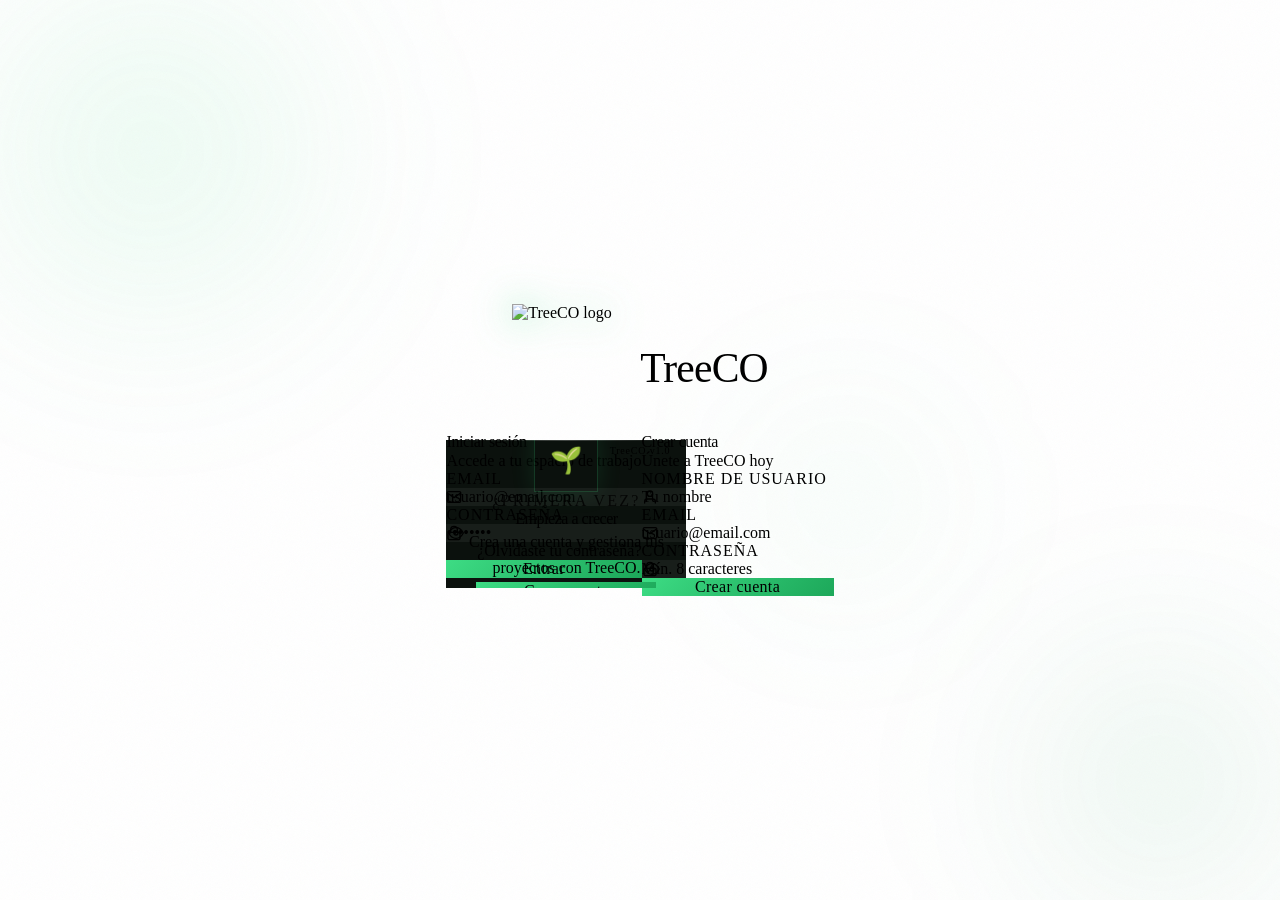
==== frontend/dashboard.html @ 37a0f208 "Refactor sidebar to barra-superior in calendar and dashboard HTML files; update corresponding CSS st" ====
<!DOCTYPE html>
<html lang="es">

<head>
	<meta charset="UTF-8" />
	<meta name="viewport" content="width=device-width, initial-scale=1.0" />

	<title>TreeCO - Dashboard</title>
	<!-- Favicon -->
	<link rel="icon" type="image/png" href="assets/img/favicon/TreeCO.svg" />
	<link rel="apple-touch-icon" href="assets/img/favicon/TreeCO.svg" />

	<!-- Styles -->
	<link rel="stylesheet" href="css/root.css" />
	<link rel="stylesheet" href="css/dashboard.css" />

	<!-- Logout -->
	<script>
		(function () {
			if (!sessionStorage.getItem('treeco_user')) {
				window.location.replace('index.html');
			}
		})();
	</script>
</head>

<body>
	<!-- ── Barra lateral izquierda ─────────────────────── -->
	<div class="barra-superior">
		<!-- Logo -->
		<a class="logo" href="dashboard.html">
			<img src="assets/img/favicon/TreeCO.svg" alt="TreeCO logo" class="logo-imagen" width="40" height="40"
				draggable="false" />
			<span class="logo-nombre">Tree<span>CO</span></span>
		</a>

		<nav class="navegador">
			<a class="enlace-activo" href="dashboard.html"><span class="icono">⬡</span> Dashboard</a>
			<a class="enlace" href=""><span class="icono">⚐</span> Proyectos</a>
			<a class="enlace" href=""><span class="icono">✓</span> Tareas</a>
			<a class="enlace" href="calendar.html"><span class="icono">◷</span> Calendario</a>
		</nav>

		<!-- Usuario -->
		<a class="usuario" href="">
			<div class="usuario-avatar">
				<img src="" alt="img-usuario" />
				<span class="usuario-status"></span>
			</div>
			<div class="nombre-usuario">
				<h3>Nombre</h3>
				<h4>Rol</h4>
			</div>
		</a>
	</div>
	<script>
		function logout() {
			sessionStorage.removeItem('treeco_user');
			window.location.replace('index.html');
		}
	</script>
</body>

</html>
---- frontend/css/dashboard.css ----
@import url("root.css");

/* ── Base ───────────────────────────── */
*,
*::before,
*::after {
  box-sizing: border-box;
  margin: 0;
  padding: 0;
}

html {
  font-size: 16px;
  -webkit-font-smoothing: antialiased;
  -moz-osx-font-smoothing: grayscale;
}

body {
  font-family: var(--font-sans);
  background:
    radial-gradient(ellipse 80% 60% at 20% 80%, rgba(20, 60, 35, 0.55) 0%, transparent 60%),
    radial-gradient(ellipse 60% 50% at 80% 20%, rgba(15, 45, 28, 0.45) 0%, transparent 60%),
    radial-gradient(ellipse 100% 80% at 50% 50%, rgba(8, 20, 12, 0.8) 0%, transparent 70%),
    var(--color-bg-deep);
  color: var(--color-text-primary);
  min-height: 100vh;
  overflow: hidden;
  display: flex;
  align-items: center;
  justify-content: center;
  position: relative;
}

/* ── Barra lateral izquierda ───────────────────────────── */
.barra-superior {
  width: 100vw;
  display: flex;
  position: absolute;
  top: 0;
  padding: var(--space-5) var(--space-6);
  justify-content: space-between;
  align-items: center;

  /* Sutil separador inferior */
  border-bottom: 1px solid var(--color-glass-border);
  backdrop-filter: var(--blur-sm);
  -webkit-backdrop-filter: var(--blur-sm);
  background: linear-gradient(
    to bottom,
    rgba(5, 10, 8, 0.6) 0%,
    transparent 100%
  );
}

/* ── Logo ──────────────────────────── */
.barra-superior .logo {
  display: flex;
  align-items: center;
  gap: var(--space-2);
  text-decoration: none;
  transition: opacity var(--duration-fast) var(--ease-smooth);
}

.barra-superior .logo:hover {
  opacity: 0.8;
}

.barra-superior .logo .logo-imagen {
  width: 32px;
  height: 32px;
  object-fit: contain;
  flex-shrink: 0;
}

.barra-superior .logo .logo-nombre {
  font-size: 1.55rem;
  font-weight: var(--weight-bold);
  letter-spacing: -0.03em;
  color: var(--color-text-primary);
  font-family: var(--font-sans);
  line-height: 1;
}

.barra-superior .logo .logo-nombre span {
  color: var(--color-text-accent);
}

/* ── Nav ───────────────────────────── */
.barra-superior .navegador {
  display: flex;
  align-items: center;
  gap: var(--space-2);
}

.barra-superior nav .enlace,
.barra-superior nav .enlace-activo {
  display: flex;
  align-items: center;
  gap: var(--space-2);
  color: var(--color-text-secondary);
  text-decoration: none;
  font-size: var(--text-sm);
  font-weight: var(--weight-medium);
  padding: 0.5rem 0.85rem;
  border-radius: var(--radius-md);
  border: 1px solid transparent;
  transition:
    color var(--duration-fast) var(--ease-smooth),
    background var(--duration-fast) var(--ease-smooth),
    border-color var(--duration-fast) var(--ease-smooth);
  white-space: nowrap;
}

.barra-superior nav .enlace .icono,
.barra-superior nav .enlace-activo .icono {
  font-size: 0.8rem;
  opacity: 0.7;
  flex-shrink: 0;
}

.barra-superior nav .enlace:hover {
  color: var(--color-text-primary);
  background: var(--color-glass-white);
  border-color: var(--color-glass-border);
}

.barra-superior nav .enlace-activo {
  color: var(--color-text-accent);
  background: var(--color-green-faint);
  border-color: var(--color-glass-border);
}

/* ── Usuario ───────────────────────── */
.barra-superior .usuario {
  display: flex;
  align-items: center;
  gap: var(--space-3);
  text-decoration: none;
  padding: var(--space-2) var(--space-3);
  border-radius: var(--radius-lg);
  border: 1px solid transparent;
  transition:
    background var(--duration-fast) var(--ease-smooth),
    border-color var(--duration-fast) var(--ease-smooth);
}

.barra-superior .usuario:hover {
  background: var(--color-glass-white);
  border-color: var(--color-glass-border);
}

/* Avatar con indicador de estado */
.usuario-avatar {
  position: relative;
  flex-shrink: 0;
}

.usuario-avatar img {
  width: 34px;
  height: 34px;
  border-radius: var(--radius-full);
  object-fit: cover;
  display: block;
  background: var(--color-glass-white-md);
  border: 1.5px solid var(--color-glass-border);
}

/* Punto verde de "activo" */
.usuario-status {
  position: absolute;
  bottom: 1px;
  right: 1px;
  width: 8px;
  height: 8px;
  border-radius: var(--radius-full);
  background: var(--color-green-primary);
  border: 1.5px solid var(--color-bg-deep);
  box-shadow: 0 0 6px rgba(61, 220, 132, 0.5);
}

.nombre-usuario {
  display: flex;
  flex-direction: column;
  gap: 1px;
}

.nombre-usuario h3 {
  font-size: var(--text-sm);
  font-weight: var(--weight-semi);
  color: var(--color-text-primary);
  line-height: 1.2;
}

.nombre-usuario h4 {
  font-size: var(--text-xs);
  font-weight: var(--weight-regular);
  color: var(--color-text-secondary);
  line-height: 1.2;
}
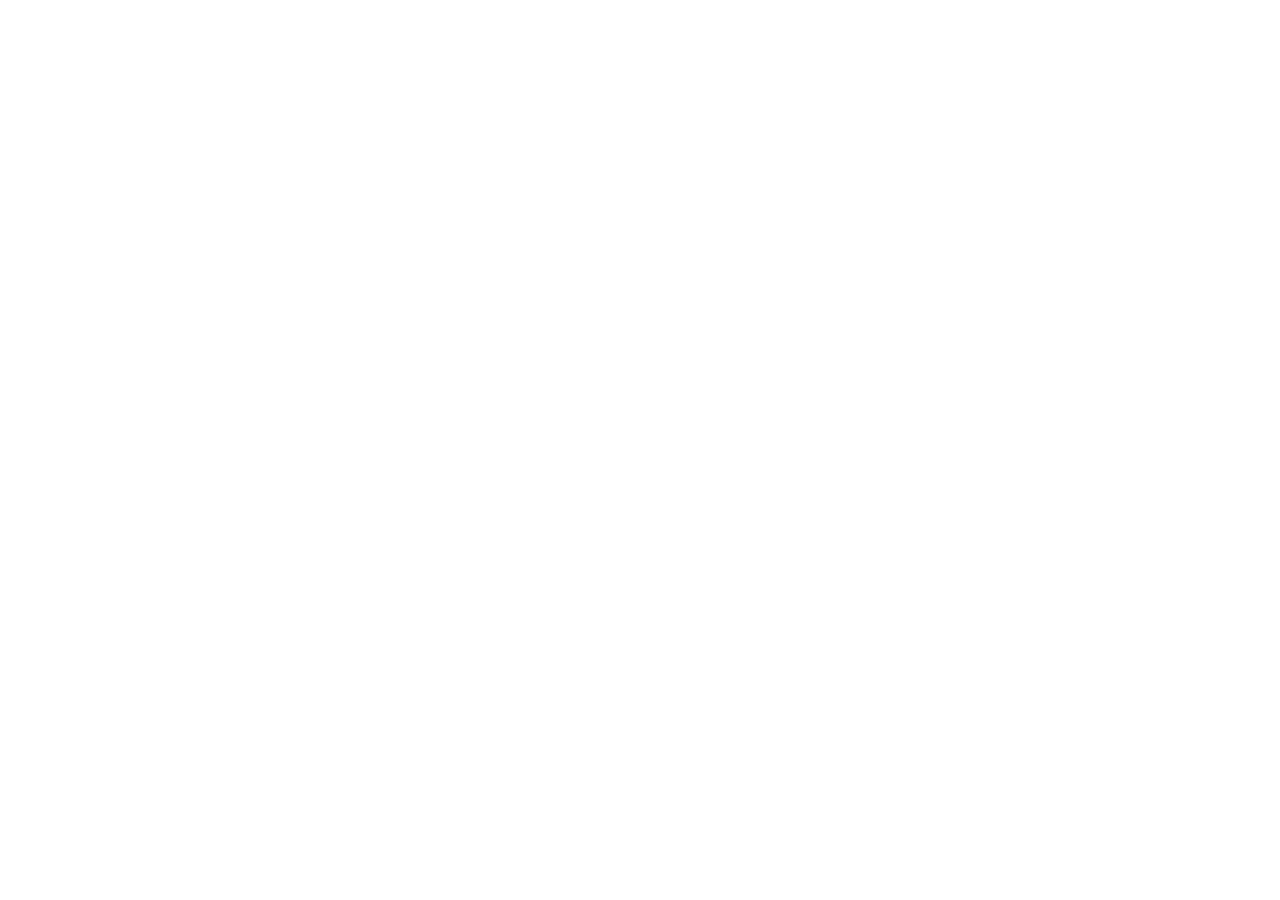
==== commit 8963b204: "update dashboard.html" ====
--- a/frontend/dashboard.html
+++ b/frontend/dashboard.html
@@ -2,63 +2,36 @@
 <html lang="es">
 
 <head>
-	<meta charset="UTF-8" />
-	<meta name="viewport" content="width=device-width, initial-scale=1.0" />
+    <meta charset="UTF-8" />
+    <meta name="viewport" content="width=device-width, initial-scale=1.0" />
 
-	<title>TreeCO - Dashboard</title>
-	<!-- Favicon -->
-	<link rel="icon" type="image/png" href="assets/img/favicon/TreeCO.svg" />
-	<link rel="apple-touch-icon" href="assets/img/favicon/TreeCO.svg" />
+    <title>TreeCO — Dashboard</title>
+    <!-- Favicon -->
+    <link rel="icon" type="image/png" href="./assets/img/favicon/TreeCO.svg" />
+    <link rel="apple-touch-icon" href="./assets/img/favicon/TreeCO.svg" />
 
-	<!-- Styles -->
-	<link rel="stylesheet" href="css/root.css" />
-	<link rel="stylesheet" href="css/dashboard.css" />
+    <!-- Styles -->
+    <link rel="stylesheet" href="./styles/core/root.css" />
+    <link rel="stylesheet" href="./styles/core/base.css" />
+    <link rel="stylesheet" href="./styles/pages/dashboard.css" />
+    <link rel="stylesheet" href="./components/header/header.css" />
 
-	<!-- Logout -->
-	<script>
-		(function () {
-			if (!sessionStorage.getItem('treeco_user')) {
-				window.location.replace('index.html');
-			}
-		})();
-	</script>
+    
 </head>
 
 <body>
-	<!-- ── Barra lateral izquierda ─────────────────────── -->
-	<div class="barra-superior">
-		<!-- Logo -->
-		<a class="logo" href="dashboard.html">
-			<img src="assets/img/favicon/TreeCO.svg" alt="TreeCO logo" class="logo-imagen" width="40" height="40"
-				draggable="false" />
-			<span class="logo-nombre">Tree<span>CO</span></span>
-		</a>
+    <header-component></header-component>
+    <main>
+        <div class="tasks" id="tasks-container">
 
-		<nav class="navegador">
-			<a class="enlace-activo" href="dashboard.html"><span class="icono">⬡</span> Dashboard</a>
-			<a class="enlace" href=""><span class="icono">⚐</span> Proyectos</a>
-			<a class="enlace" href=""><span class="icono">✓</span> Tareas</a>
-			<a class="enlace" href="calendar.html"><span class="icono">◷</span> Calendario</a>
-		</nav>
+        </div>
 
-		<!-- Usuario -->
-		<a class="usuario" href="">
-			<div class="usuario-avatar">
-				<img src="" alt="img-usuario" />
-				<span class="usuario-status"></span>
-			</div>
-			<div class="nombre-usuario">
-				<h3>Nombre</h3>
-				<h4>Rol</h4>
-			</div>
-		</a>
-	</div>
-	<script>
-		function logout() {
-			sessionStorage.removeItem('treeco_user');
-			window.location.replace('index.html');
-		}
-	</script>
+    </main>
+    <script src="./components/header/header-component.js" defer></script>
+    <script type="module" src="./scripts/pages/dashboard.js"></script>
+    <script>
+        loadComponent("header", "./components/header/header.html")
+    </script>
 </body>
 
 </html>
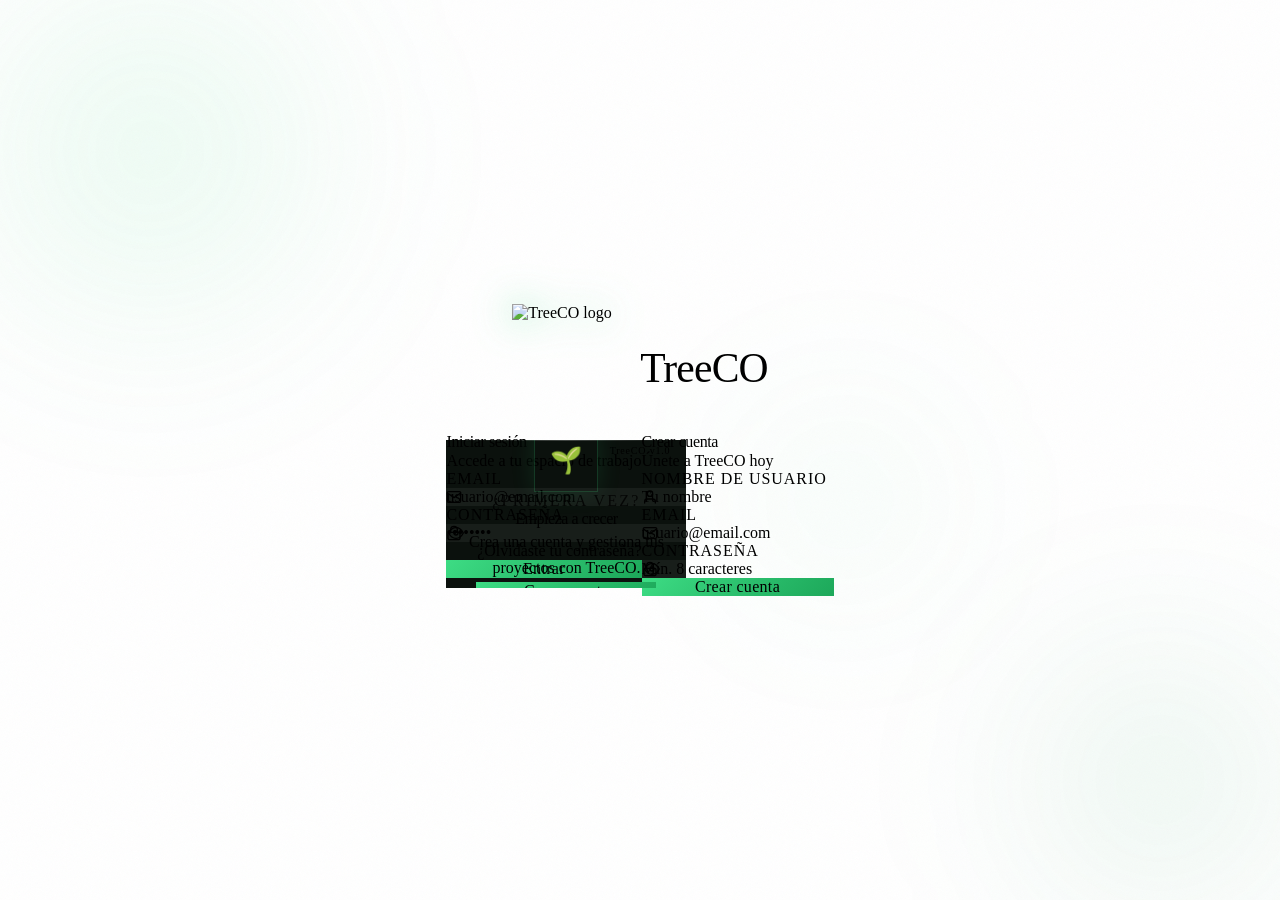
==== commit 0af42a63: "Refactor dashboard page and API integration - Updated dashboard.html to replace the tasks container " ====
--- a/frontend/dashboard.html
+++ b/frontend/dashboard.html
@@ -16,22 +16,17 @@
     <link rel="stylesheet" href="./styles/pages/dashboard.css" />
     <link rel="stylesheet" href="./components/header/header.css" />
 
-    
+
 </head>
 
 <body>
     <header-component></header-component>
     <main>
-        <div class="tasks" id="tasks-container">
-
-        </div>
+        <div class="tasks" id="list-tasks"></div>
 
     </main>
     <script src="./components/header/header-component.js" defer></script>
     <script type="module" src="./scripts/pages/dashboard.js"></script>
-    <script>
-        loadComponent("header", "./components/header/header.html")
-    </script>
 </body>
 
 </html>
--- a/frontend/styles/core/root.css
+++ b/frontend/styles/core/root.css
@@ -0,0 +1,113 @@
+/* ═══════════════════════════════════════════════
+   TREECO — Design Tokens & CSS Variables
+   ═══════════════════════════════════════════════ */
+
+@import url("https://fonts.googleapis.com/css2?family=Sora:wght@300;400;500;600;700&family=DM+Mono:wght@300;400;500&display=swap");
+
+:root {
+  /* ── Paleta base ───────────────────────────── */
+
+  --color-bg-deep: #050a08;
+  --color-bg-mid: #0a110d;
+  --color-bg-surface: #0d1610;
+
+  --color-glass-white: rgba(255, 255, 255, 0.06);
+  --color-glass-white-md: rgba(255, 255, 255, 0.1);
+  --color-glass-white-lg: rgba(255, 255, 255, 0.15);
+  --color-glass-border: rgba(255, 255, 255, 0.12);
+  --color-glass-border-hover: rgba(255, 255, 255, 0.22);
+
+  --color-green-primary: #3ddc84;
+  --color-green-glow: rgba(61, 220, 132, 0.18);
+  --color-green-glow-lg: rgba(61, 220, 132, 0.08);
+  --color-green-dim: rgba(61, 220, 132, 0.6);
+  --color-green-faint: rgba(61, 220, 132, 0.12);
+
+  --color-text-primary: rgba(255, 255, 255, 0.92);
+  --color-text-secondary: rgba(255, 255, 255, 0.5);
+  --color-text-muted: rgba(255, 255, 255, 0.28);
+  --color-text-accent: #3ddc84;
+
+  --color-error: rgba(255, 80, 80, 0.85);
+  --color-error-bg: rgba(255, 80, 80, 0.08);
+  
+  --color-red-faint: rgba(220, 61, 61, 0.12);
+  --color-text-accent-red: #dc3d3d;
+  --color-red-primary: #dc3d3d;
+
+  /* ── Tipografía ─────────────────────────────── */
+  --font-sans: "Sora", sans-serif;
+  --font-mono: "DM Mono", monospace;
+
+  --text-xs: 0.72rem;
+  --text-sm: 0.85rem;
+  --text-base: 1rem;
+  --text-lg: 1.18rem;
+  --text-xl: 1.4rem;
+  --text-2xl: 1.75rem;
+  --text-3xl: 2.2rem;
+  --text-4xl: 2.8rem;
+
+  --weight-light: 300;
+  --weight-regular: 400;
+  --weight-medium: 500;
+  --weight-semi: 600;
+  --weight-bold: 700;
+
+  /* ── Espaciado ──────────────────────────────── */
+  --space-1: 0.25rem;
+  --space-2: 0.5rem;
+  --space-3: 0.75rem;
+  --space-4: 1rem;
+  --space-5: 1.25rem;
+  --space-6: 1.5rem;
+  --space-8: 2rem;
+  --space-10: 2.5rem;
+  --space-12: 3rem;
+  --space-16: 4rem;
+  --space-20: 5rem;
+
+  /* ── Radios ─────────────────────────────────── */
+  --radius-sm: 6px;
+  --radius-md: 12px;
+  --radius-lg: 20px;
+  --radius-xl: 28px;
+  --radius-2xl: 40px;
+  --radius-full: 9999px;
+
+  /* ── Sombras ────────────────────────────────── */
+  --shadow-glass: 0 8px 32px rgba(0, 0, 0, 0.45), 0 2px 8px rgba(0, 0, 0, 0.3);
+  --shadow-glass-hover: 0 16px 48px rgba(0, 0, 0, 0.55), 0 4px 16px rgba(0, 0, 0, 0.4);
+  --shadow-glow-green: 0 0 40px rgba(61, 220, 132, 0.15), 0 0 80px rgba(61, 220, 132, 0.06);
+  --shadow-inset: inset 0 1px 0 rgba(255, 255, 255, 0.08);
+  --shadow-inset-dark: inset 0 2px 8px rgba(0, 0, 0, 0.3);
+  --shadow-btn: 0 4px 20px rgba(61, 220, 132, 0.3), 0 1px 4px rgba(0, 0, 0, 0.4);
+  --shadow-btn-hover: 0 6px 28px rgba(61, 220, 132, 0.45), 0 2px 8px rgba(0, 0, 0, 0.5);
+
+  /* ── Backdrop ───────────────────────────────── */
+  --blur-sm: blur(8px);
+  --blur-md: blur(16px);
+  --blur-lg: blur(28px);
+  --blur-xl: blur(48px);
+
+  /* ── Transiciones ───────────────────────────── */
+  --ease-glass: cubic-bezier(0.23, 1, 0.32, 1);
+  --ease-bounce: cubic-bezier(0.34, 1.56, 0.64, 1);
+  --ease-smooth: cubic-bezier(0.4, 0, 0.2, 1);
+  --duration-fast: 180ms;
+  --duration-base: 300ms;
+  --duration-slow: 500ms;
+  --duration-slide: 700ms;
+
+  /* ── Z-index ────────────────────────────────── */
+  --z-bg: 0;
+  --z-orbs: 1;
+  --z-card: 10;
+  --z-overlay: 20;
+  --z-tooltip: 30;
+
+  /* ── Tamaño del card principal ──────────────── */
+  --card-width: 920px;
+  --card-height: 580px;
+  --panel-width: 50%;
+}
--- a/frontend/styles/pages/dashboard.css
+++ b/frontend/styles/pages/dashboard.css
@@ -0,0 +1,306 @@
+@import url("root.css");
+
+/* ── Main ───────────────────────────── */
+main {
+  width: 100%;
+  display: flex;
+  justify-content: center;
+  align-items: flex-start;
+  padding: var(--space-10) var(--space-6);
+  margin-top: var(--space-8);
+  font-family: var(--font-sans);
+  position: relative;
+  z-index: var(--z-card);
+}
+
+/* ── Lista de tareas ───────────────────────────── */
+.tasks {
+  width: 920px;
+  max-height: 72vh;
+  display: flex;
+  flex-direction: column;
+  gap: var(--space-4);
+  padding: var(--space-5);
+  overflow-y: auto;
+  overflow-x: hidden;
+}
+
+/* ── Tarea ───────────────────────────── */
+.task {
+  display: flex;
+  flex-direction: column;
+  gap: var(--space-3);
+  padding: var(--space-5);
+
+  background: linear-gradient(180deg, rgba(255, 255, 255, 0.045), rgba(255, 255, 255, 0.02)), linear-gradient(90deg, rgba(61, 220, 132, 0.04), transparent 35%);
+  border: 1px solid var(--color-glass-border);
+  border-radius: var(--radius-lg);
+  box-shadow: var(--shadow-inset-dark);
+  transition:
+    transform var(--duration-fast) var(--ease-smooth),
+    border-color var(--duration-fast) var(--ease-smooth);
+}
+
+.task:hover {
+  transform: translateY(-3px);
+  border-color: var(--color-glass-border-hover);
+}
+
+/* --- Parte superior de las tareas --- */
+.task-header {
+  display: flex;
+  justify-content: space-between;
+  align-items: center;
+  gap: var(--space-4);
+}
+
+/* Titulo Tarea */
+.task-title {
+  margin: 0;
+  color: var(--color-text-primary);
+  font-size: var(--text-lg);
+  font-weight: var(--weight-bold);
+  line-height: 1.3;
+  letter-spacing: 0.01em;
+  text-transform: uppercase;
+  max-width: 75%;
+}
+
+/* Titulo Proyecto */
+.task-project-title {
+  margin: 0;
+  color: var(--color-text-accent);
+  font-size: var(--text-sm);
+  font-weight: var(--weight-semi);
+  letter-spacing: 0.01em;
+}
+
+/* Descripción Tarea */
+.task-description {
+  margin: 0;
+  color: var(--color-text-secondary);
+  font-size: var(--text-sm);
+  line-height: 1.65;
+  max-width: 95%;
+}
+
+/* --- Parte inferior de las tareas --- */
+.task-footer {
+  display: flex;
+  justify-content: space-between;
+  align-items: center;
+  gap: var(--space-3);
+  flex-wrap: wrap;
+  margin-top: var(--space-2);
+}
+
+.task-state,
+.task-deadline,
+.task-remainingTime {
+  display: flex;
+  align-items: center;
+  justify-content: center;
+  min-height: 36px;
+  padding: 0.55rem 0.9rem;
+  border-radius: var(--radius-full);
+  font-size: var(--text-xs);
+  font-weight: var(--weight-bold);
+  letter-spacing: 0.04em;
+  text-transform: uppercase;
+  border: 1px solid transparent;
+  box-shadow: inset 0 0 0 1px rgba(61, 220, 132, 0.04);
+  color: var(--color-text-primary);
+  background: rgba(255, 255, 255, 0.07);
+  border-color: rgba(255, 255, 255, 0.08);
+  white-space: nowrap;
+}
+
+.remainingTimeGood {
+  background-color: var(--color-green-faint);
+  border-color: var(--color-green-primary);
+  color: var(--color-text-accent);
+}
+
+.remainingTimeBad {
+  background-color: var(--color-red-faint);
+  border-color: var(--color-red-primary);
+  color: var(--color-text-accent-red);
+}
+
+.task-priority {
+  display: flex;
+  align-items: center;
+  justify-content: center;
+  min-height: 36px;
+  padding: 0.55rem 0.9rem;
+  border-radius: var(--radius-full);
+  font-size: var(--text-xs);
+  font-weight: var(--weight-bold);
+  letter-spacing: 0.04em;
+  text-transform: uppercase;
+  border: 1px solid transparent;
+  white-space: nowrap;
+}
+
+.priority-high {
+  color: #ff8f8f;
+  border-color: rgba(255, 80, 80, 0.45);
+  background: rgba(255, 80, 80, 0.12);
+  box-shadow: inset 0 0 0 1px rgba(255, 80, 80, 0.05);
+}
+
+.priority-mid {
+  color: #ffd27a;
+  border-color: rgba(255, 183, 0, 0.38);
+  background: rgba(255, 183, 0, 0.12);
+  box-shadow: inset 0 0 0 1px rgba(255, 183, 0, 0.04);
+}
+
+.priority-low {
+  color: #7ef0ae;
+  border-color: rgba(61, 220, 132, 0.35);
+  background: rgba(61, 220, 132, 0.1);
+  box-shadow: inset 0 0 0 1px rgba(61, 220, 132, 0.04);
+}
+
+/* ── Sin tareas ───────────────────────────── */
+
+.no-task {
+  min-height: 58vh;
+  width: 100%;
+  display: flex;
+  flex-direction: column;
+  justify-content: center;
+  align-items: center;
+  text-align: center;
+
+  padding: var(--space-10);
+  border-radius: var(--radius-xl);
+  border: 1px solid var(--color-glass-border);
+
+  background: radial-gradient(circle at top, rgba(61, 220, 132, 0.12), transparent 35%), linear-gradient(180deg, rgba(255, 255, 255, 0.035), rgba(255, 255, 255, 0.015));
+
+  box-shadow: var(--shadow-glass), var(--shadow-inset);
+}
+
+/* Icono */
+.no-task-icon {
+  width: 84px;
+  height: 84px;
+  display: flex;
+  align-items: center;
+  justify-content: center;
+  margin-bottom: var(--space-5);
+
+  border-radius: 50%;
+  border: 1px solid rgba(61, 220, 132, 0.25);
+  background: rgba(61, 220, 132, 0.1);
+  color: var(--color-green-primary);
+
+  font-size: 2rem;
+  font-weight: var(--weight-bold);
+
+  box-shadow: 0 0 30px rgba(61, 220, 132, 0.08);
+}
+
+/* Texto superior */
+.no-task-subtitle {
+  margin: 0 0 var(--space-2);
+  color: var(--color-text-accent);
+  font-size: var(--text-sm);
+  font-weight: var(--weight-semi);
+  letter-spacing: 0.08em;
+  text-transform: uppercase;
+}
+
+/* Título */
+.no-task-title {
+  margin: 0 0 var(--space-4);
+  color: var(--color-text-primary);
+  font-size: 1.8rem;
+  font-weight: var(--weight-bold);
+  line-height: 1.15;
+  max-width: 700px;
+}
+
+/* Descripción */
+.no-task-text {
+  margin: 0 0 var(--space-8);
+  max-width: 640px;
+  color: var(--color-text-secondary);
+  font-size: var(--text-base);
+  line-height: 1.7;
+}
+
+/* Contenedor botones */
+.no-task-go-tasks {
+  display: flex;
+  align-items: center;
+  justify-content: center;
+  gap: var(--space-4);
+  flex-wrap: wrap;
+}
+
+/* Botón principal */
+.no-task-go-task {
+  display: flex;
+  align-items: center;
+  justify-content: center;
+
+  min-width: 180px;
+  padding: 0.95rem 1.4rem;
+
+  border-radius: var(--radius-full);
+  border: 1px solid rgba(61, 220, 132, 0.28);
+  background: rgba(61, 220, 132, 0.12);
+  color: var(--color-green-primary);
+
+  font-size: var(--text-sm);
+  font-weight: var(--weight-semi);
+  text-decoration: none;
+
+  box-shadow: var(--shadow-btn);
+
+  transition:
+    transform var(--duration-fast) var(--ease-smooth),
+    box-shadow var(--duration-fast) var(--ease-smooth),
+    border-color var(--duration-fast) var(--ease-smooth),
+    background var(--duration-fast) var(--ease-smooth);
+}
+
+.no-task-go-task:hover {
+  transform: translateY(-2px);
+  background: rgba(61, 220, 132, 0.18);
+  border-color: rgba(61, 220, 132, 0.4);
+  box-shadow: var(--shadow-btn-hover);
+}
+
+/* Botón secundario */
+.no-task-create-task {
+  display: flex;
+  align-items: center;
+  justify-content: center;
+
+  min-width: 180px;
+  padding: 0.95rem 1.4rem;
+
+  border-radius: var(--radius-full);
+  border: 1px solid var(--color-glass-border);
+  background: rgba(255, 255, 255, 0.04);
+  color: var(--color-text-primary);
+
+  font-size: var(--text-sm);
+  font-weight: var(--weight-medium);
+  text-decoration: none;
+
+  transition:
+    transform var(--duration-fast) var(--ease-smooth),
+    border-color var(--duration-fast) var(--ease-smooth),
+    background var(--duration-fast) var(--ease-smooth);
+}
+
+.no-task-create-task:hover {
+  transform: translateY(-2px);
+  border-color: var(--color-glass-border-hover);
+  background: rgba(255, 255, 255, 0.08);
+}
